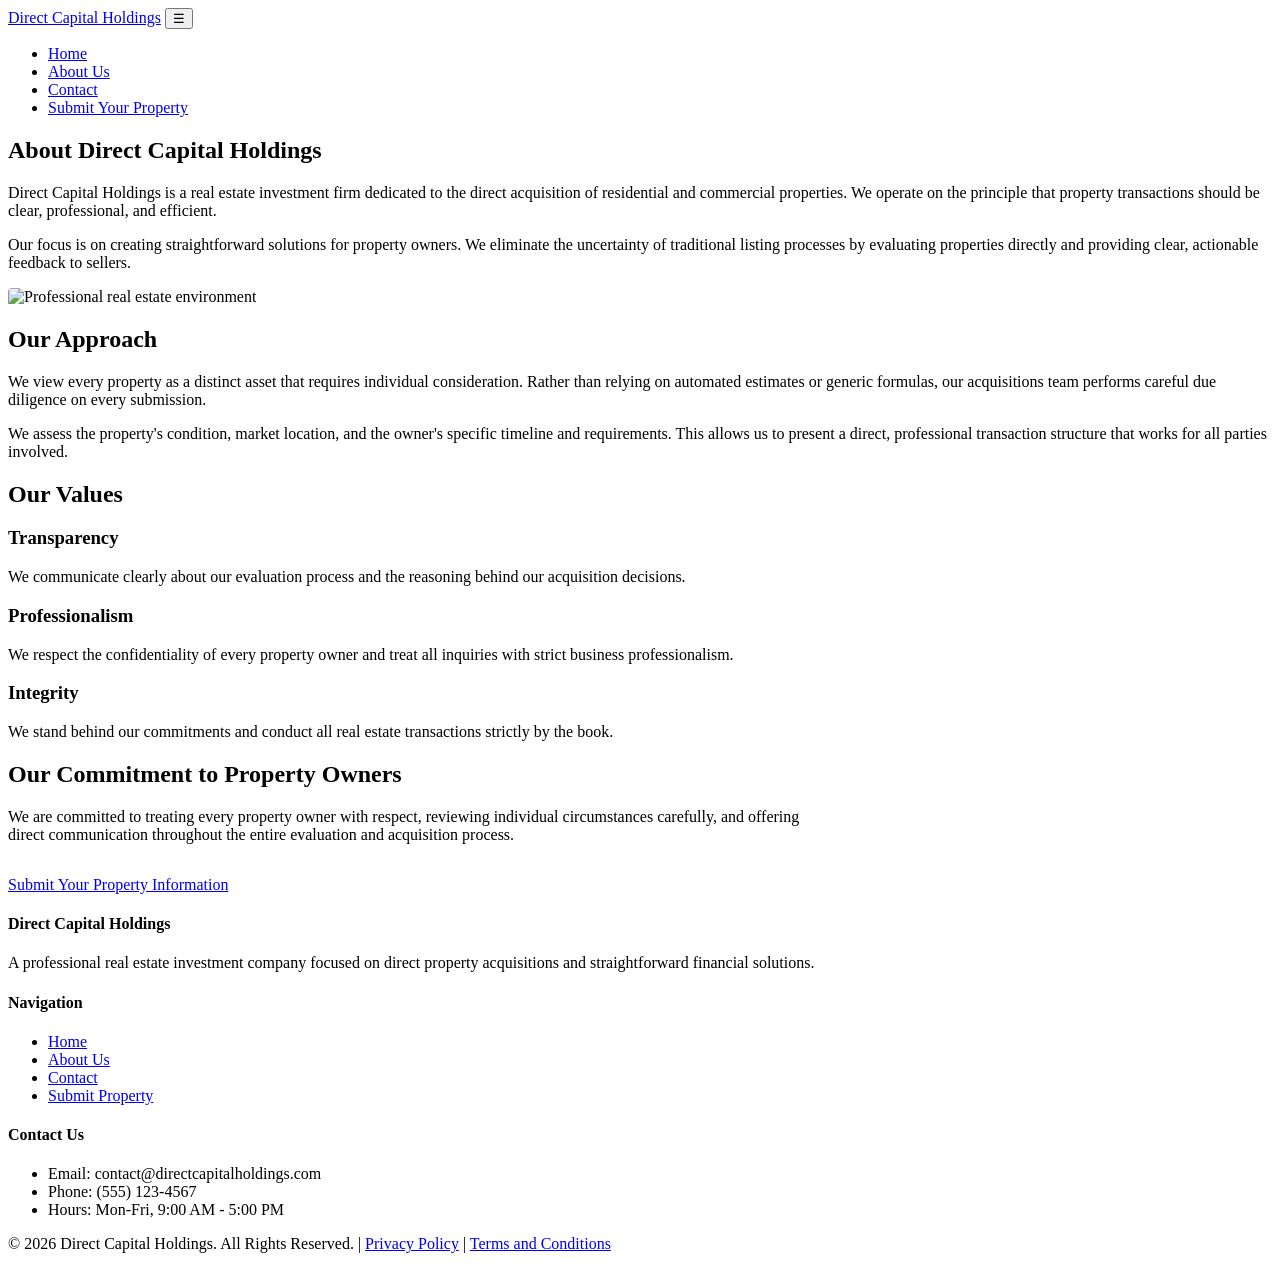
==== about.html @ 9b7ebd02 "Add files via upload" ====
<!DOCTYPE html>
<html lang="en" style="background-color: #FFFFFF;">
<head>
    <meta charset="UTF-8">
    <meta name="viewport" content="width=device-width, initial-scale=1.0">
    <meta name="color-scheme" content="light">
    
    <title>About Us | Direct Capital Holdings</title>
    <meta name="description" content="Learn about Direct Capital Holdings, our approach to real estate investment, and our commitment to professional property acquisitions.">
    
    <link rel="preconnect" href="https://fonts.googleapis.com">
    <link rel="preconnect" href="https://fonts.gstatic.com" crossorigin>
    <link href="https://fonts.googleapis.com/css2?family=Inter:wght@400;500;600;700&display=swap" rel="stylesheet">
    
    <link rel="stylesheet" href="css/style.css">
</head>
<body>

    <header class="navbar">
        <div class="container nav-container">
            <a href="index.html" class="logo">Direct Capital Holdings</a>
            <button class="mobile-menu-btn" aria-label="Toggle Navigation">☰</button>
            <nav>
                <ul class="nav-links">
                    <li><a href="index.html">Home</a></li>
                    <li><a href="about.html">About Us</a></li>
                    <li><a href="contact.html">Contact</a></li>
                    <li><a href="index.html#property-form" class="btn btn-primary">Submit Your Property</a></li>
                </ul>
            </nav>
        </div>
    </header>

    <section class="section">
        <div class="container grid-2">
            <div>
                <h1>About Direct Capital Holdings</h1>
                <p>Direct Capital Holdings is a real estate investment firm dedicated to the direct acquisition of residential and commercial properties. We operate on the principle that property transactions should be clear, professional, and efficient.</p>
                <p>Our focus is on creating straightforward solutions for property owners. We eliminate the uncertainty of traditional listing processes by evaluating properties directly and providing clear, actionable feedback to sellers.</p>
            </div>
            <div>
                <img src="https://images.unsplash.com/photo-1572025442646-866d16c84a54?ixlib=rb-4.0.3&auto=format&fit=crop&w=800&q=80" alt="Professional real estate environment" style="border-radius: 4px;">
            </div>
        </div>
    </section>

    <section class="section bg-light">
        <div class="container">
            <h2 class="text-center section-title">Our Approach</h2>
            <div class="form-container" style="box-shadow: none;">
                <p>We view every property as a distinct asset that requires individual consideration. Rather than relying on automated estimates or generic formulas, our acquisitions team performs careful due diligence on every submission.</p>
                <p>We assess the property's condition, market location, and the owner's specific timeline and requirements. This allows us to present a direct, professional transaction structure that works for all parties involved.</p>
            </div>
        </div>
    </section>

    <section class="section">
        <div class="container">
            <h2 class="text-center section-title">Our Values</h2>
            <div class="grid-3">
                <div class="card">
                    <h3>Transparency</h3>
                    <p>We communicate clearly about our evaluation process and the reasoning behind our acquisition decisions.</p>
                </div>
                <div class="card">
                    <h3>Professionalism</h3>
                    <p>We respect the confidentiality of every property owner and treat all inquiries with strict business professionalism.</p>
                </div>
                <div class="card">
                    <h3>Integrity</h3>
                    <p>We stand behind our commitments and conduct all real estate transactions strictly by the book.</p>
                </div>
            </div>
        </div>
    </section>

    <section class="section bg-navy text-center">
        <div class="container" style="max-width: 800px;">
            <h2>Our Commitment to Property Owners</h2>
            <p style="margin-bottom: 2rem;">We are committed to treating every property owner with respect, reviewing individual circumstances carefully, and offering direct communication throughout the entire evaluation and acquisition process.</p>
            <a href="index.html#property-form" class="btn btn-secondary">Submit Your Property Information</a>
        </div>
    </section>

    <footer class="footer">
        <div class="container">
            <div class="footer-grid">
                <div>
                    <h4>Direct Capital Holdings</h4>
                    <p>A professional real estate investment company focused on direct property acquisitions and straightforward financial solutions.</p>
                </div>
                <div>
                    <h4>Navigation</h4>
                    <ul class="footer-links">
                        <li><a href="index.html">Home</a></li>
                        <li><a href="about.html">About Us</a></li>
                        <li><a href="contact.html">Contact</a></li>
                        <li><a href="index.html#property-form">Submit Property</a></li>
                    </ul>
                </div>
                <div>
                    <h4>Contact Us</h4>
                    <ul class="footer-links">
                        <li>Email: contact@directcapitalholdings.com</li>
                        <li>Phone: (555) 123-4567</li>
                        <li>Hours: Mon-Fri, 9:00 AM - 5:00 PM</li>
                    </ul>
                </div>
            </div>
            <div class="footer-bottom">
                <p>&copy; 2026 Direct Capital Holdings. All Rights Reserved. | <a href="#">Privacy Policy</a> | <a href="#">Terms and Conditions</a></p>
            </div>
        </div>
    </footer>

    <script src="js/script.js" defer></script>
</body>
</html>
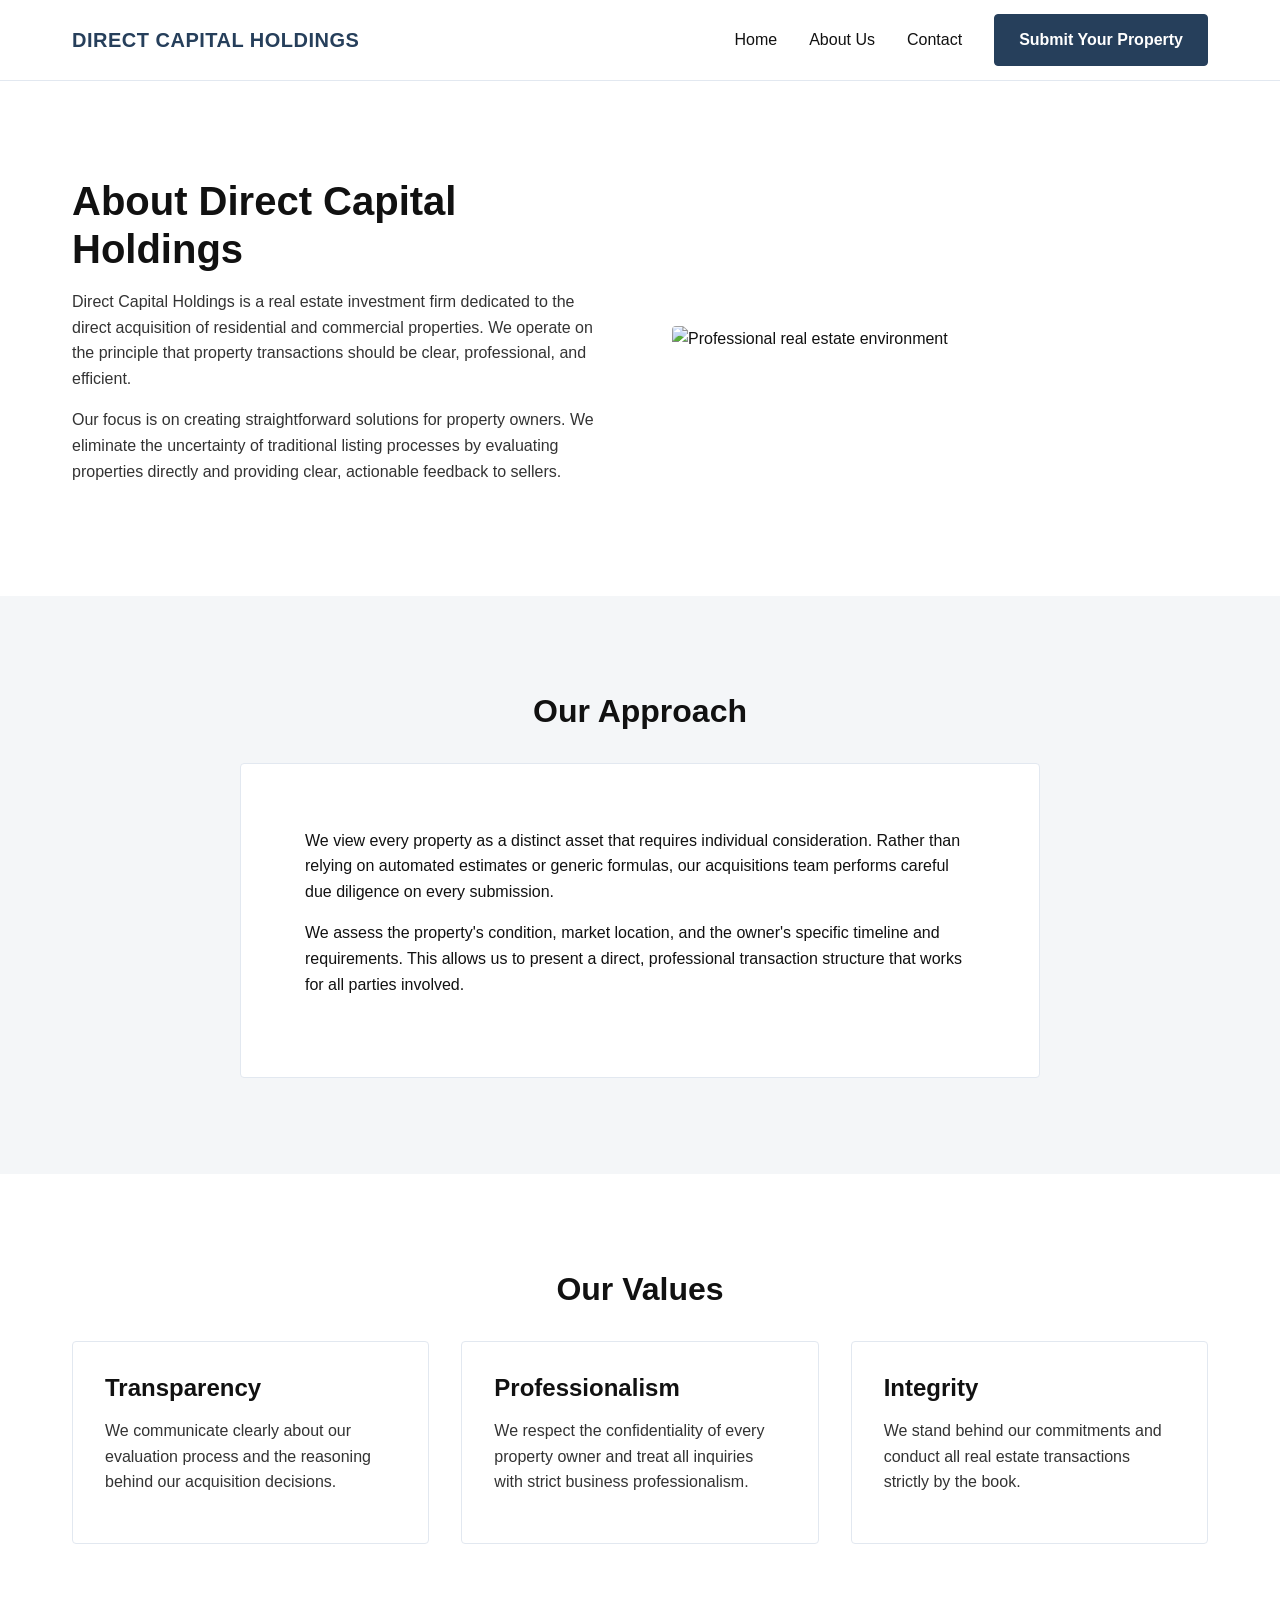
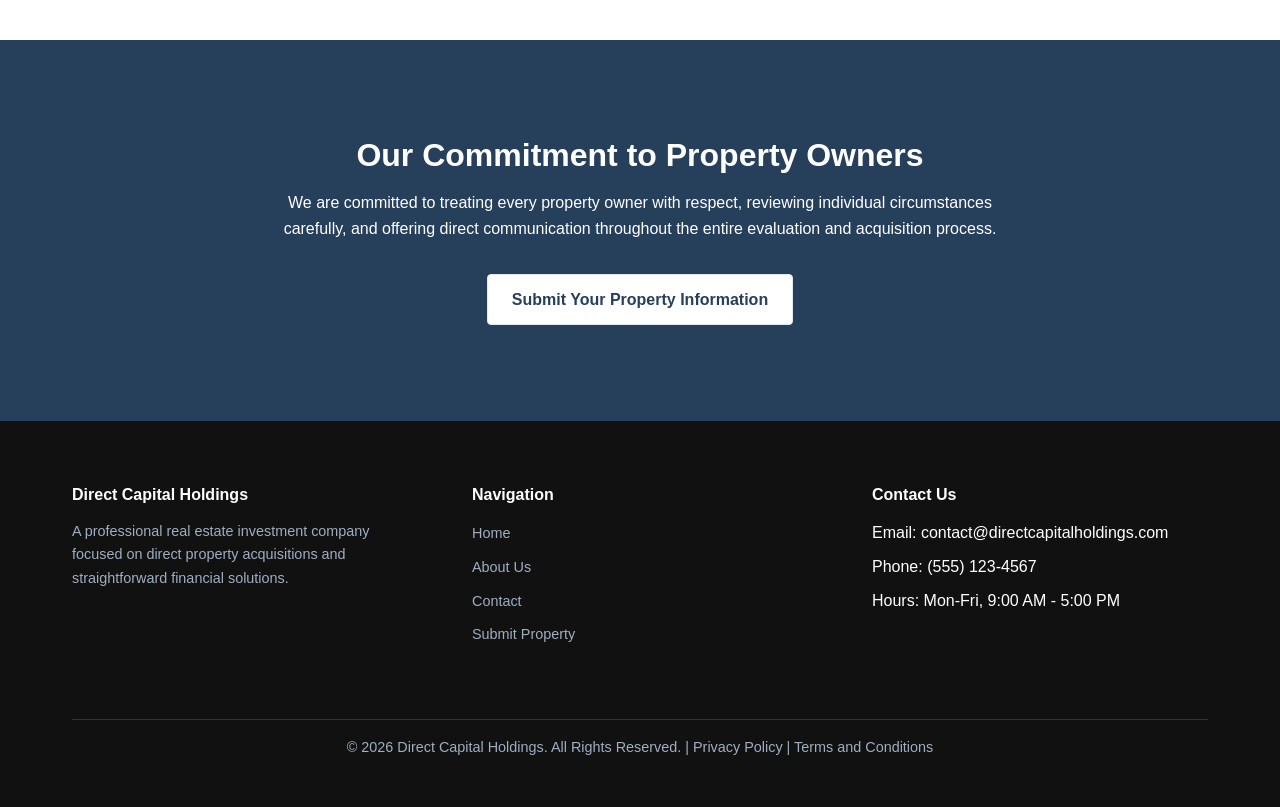
==== commit 7f6cb152: "Fix stylesheet path and include script.js Updated stylesheet link and added script tag." ====
--- a/about.html
+++ b/about.html
@@ -12,7 +12,7 @@
     <link rel="preconnect" href="https://fonts.gstatic.com" crossorigin>
     <link href="https://fonts.googleapis.com/css2?family=Inter:wght@400;500;600;700&display=swap" rel="stylesheet">
     
-    <link rel="stylesheet" href="css/style.css">
+    <link rel="stylesheet" href="style.css">
 </head>
 <body>
 
@@ -113,6 +113,10 @@
         </div>
     </footer>
 
+    <script src="script.js" defer></script>
+</body>
+</html>
+
     <script src="js/script.js" defer></script>
 </body>
-</html>+</html>
--- a/style.css
+++ b/style.css
@@ -0,0 +1,482 @@
+/* css/style.css */
+
+/* ==========================================================================
+   CSS Variables & Strict Reset
+   ========================================================================== */
+:root {
+    color-scheme: light;
+    
+    --primary-navy: #263F5B;
+    --black: #111111;
+    --white: #FFFFFF;
+    --light-gray: #F4F6F8;
+    --secondary-blue: #496783;
+    --border-color: #E2E8F0;
+    
+    --font-primary: 'Inter', Helvetica, Arial, sans-serif;
+    
+    --spacing-sm: 0.5rem;
+    --spacing-md: 1rem;
+    --spacing-lg: 2rem;
+    --spacing-xl: 4rem;
+    --spacing-xxl: 6rem;
+    
+    --radius: 4px;
+}
+
+* {
+    margin: 0;
+    padding: 0;
+    box-sizing: border-box;
+}
+
+html {
+    scroll-behavior: smooth;
+    /* Redundant safety check matching inline HTML style */
+    background-color: var(--white) !important;
+}
+
+body {
+    font-family: var(--font-primary);
+    color: var(--black);
+    background-color: var(--white);
+    line-height: 1.6;
+    font-size: 16px;
+    -webkit-font-smoothing: antialiased;
+}
+
+img {
+    max-width: 100%;
+    height: auto;
+    display: block;
+}
+
+a {
+    text-decoration: none;
+    color: var(--primary-navy);
+}
+
+a:hover, a:focus {
+    color: var(--secondary-blue);
+}
+
+/* ==========================================================================
+   Typography
+   ========================================================================== */
+h1, h2, h3, h4 {
+    font-weight: 700;
+    line-height: 1.2;
+    margin-bottom: var(--spacing-md);
+    color: var(--black);
+}
+
+h1 { font-size: 2.5rem; }
+h2 { font-size: 2rem; }
+h3 { font-size: 1.5rem; }
+
+p {
+    margin-bottom: var(--spacing-md);
+    color: #333333;
+}
+
+.text-center { text-align: center; }
+.section-title { margin-bottom: var(--spacing-lg); }
+
+/* ==========================================================================
+   Layout & Components
+   ========================================================================== */
+.container {
+    width: 100%;
+    max-width: 1200px;
+    margin: 0 auto;
+    padding: 0 var(--spacing-lg);
+}
+
+.section {
+    padding: var(--spacing-xxl) 0;
+}
+
+.bg-light { background-color: var(--light-gray); }
+
+.bg-navy { 
+    background-color: var(--primary-navy); 
+    color: var(--white);
+}
+.bg-navy h1, .bg-navy h2, .bg-navy h3, .bg-navy p {
+    color: var(--white);
+}
+
+/* ==========================================================================
+   Strict Button Definitions (NO BASE TRANSITIONS)
+   ========================================================================== */
+.btn, 
+button.btn, 
+a.btn {
+    display: inline-block;
+    padding: 12px 24px;
+    font-size: 1rem;
+    font-weight: 600;
+    text-align: center;
+    border-radius: var(--radius);
+    cursor: pointer;
+    font-family: var(--font-primary);
+    text-decoration: none;
+    -webkit-appearance: none;
+    -moz-appearance: none;
+    appearance: none;
+    user-select: none;
+    /* CRITICAL FIX: Transitions removed from base class to prevent load-time color shifting */
+}
+
+/* Primary Button States */
+.btn-primary, 
+button.btn-primary, 
+a.btn-primary {
+    background-color: var(--primary-navy);
+    color: var(--white) !important;
+    border: 1px solid var(--primary-navy);
+}
+
+/* Apply transitions only on interaction states so initial render snaps instantly */
+.btn-primary:hover,
+button.btn-primary:hover,
+a.btn-primary:hover,
+.btn-primary:focus,
+button.btn-primary:focus,
+a.btn-primary:focus {
+    background-color: var(--secondary-blue);
+    border-color: var(--secondary-blue);
+    color: var(--white) !important;
+    transition: background-color 0.15s ease-in-out, border-color 0.15s ease-in-out;
+}
+
+.btn-primary:focus, 
+button.btn-primary:focus, 
+a.btn-primary:focus {
+    outline: 2px solid var(--primary-navy);
+    outline-offset: 2px;
+}
+
+.btn-primary:active, 
+button.btn-primary:active, 
+a.btn-primary:active {
+    background-color: var(--black);
+    border-color: var(--black);
+    transition: none;
+}
+
+/* Secondary Button States */
+.btn-secondary, 
+button.btn-secondary, 
+a.btn-secondary {
+    background-color: var(--white);
+    color: var(--primary-navy);
+    border: 1px solid var(--border-color);
+}
+
+.btn-secondary:hover,
+button.btn-secondary:hover,
+a.btn-secondary:hover,
+.btn-secondary:focus, 
+button.btn-secondary:focus, 
+a.btn-secondary:focus {
+    background-color: var(--light-gray);
+    color: var(--primary-navy);
+    transition: background-color 0.15s ease-in-out, color 0.15s ease-in-out;
+}
+
+.btn-secondary:focus, 
+button.btn-secondary:focus, 
+a.btn-secondary:focus {
+    outline: 2px solid var(--primary-navy);
+    outline-offset: 2px;
+}
+
+.btn-secondary:active, 
+button.btn-secondary:active, 
+a.btn-secondary:active {
+    background-color: #E2E8F0;
+    transition: none;
+}
+
+.btn:disabled,
+button:disabled,
+.btn.disabled {
+    background-color: #E2E8F0 !important;
+    color: #A0AEC0 !important;
+    border-color: #E2E8F0 !important;
+    cursor: not-allowed;
+    opacity: 0.7;
+}
+
+/* ==========================================================================
+   Navigation
+   ========================================================================== */
+.navbar {
+    background-color: var(--white);
+    border-bottom: 1px solid var(--border-color);
+    position: sticky;
+    top: 0;
+    z-index: 1000;
+}
+
+.nav-container {
+    display: flex;
+    justify-content: space-between;
+    align-items: center;
+    height: 80px;
+}
+
+.logo {
+    font-size: 1.25rem;
+    font-weight: 700;
+    color: var(--primary-navy);
+    text-transform: uppercase;
+    letter-spacing: 0.5px;
+}
+
+.nav-links {
+    display: flex;
+    align-items: center;
+    gap: var(--spacing-lg);
+    list-style: none;
+}
+
+.nav-links a:not(.btn) {
+    font-weight: 500;
+    color: var(--black);
+}
+
+.nav-links a:not(.btn):hover,
+.nav-links a:not(.btn):focus {
+    color: var(--primary-navy);
+}
+
+.mobile-menu-btn {
+    display: none;
+    background: none;
+    border: none;
+    font-size: 1.5rem;
+    cursor: pointer;
+    color: var(--black);
+    -webkit-appearance: none;
+    appearance: none;
+}
+
+/* ==========================================================================
+   Grid Layouts
+   ========================================================================== */
+.grid-2 {
+    display: grid;
+    grid-template-columns: 1fr 1fr;
+    gap: var(--spacing-xl);
+    align-items: center;
+}
+
+.grid-3 {
+    display: grid;
+    grid-template-columns: repeat(3, 1fr);
+    gap: var(--spacing-lg);
+}
+
+.card {
+    background-color: var(--white);
+    padding: var(--spacing-lg);
+    border: 1px solid var(--border-color);
+    border-radius: var(--radius);
+}
+
+/* ==========================================================================
+   Forms
+   ========================================================================== */
+.form-container {
+    background-color: var(--white);
+    color: var(--black); 
+    padding: var(--spacing-xl);
+    border: 1px solid var(--border-color);
+    border-radius: var(--radius);
+    max-width: 800px;
+    margin: 0 auto;
+}
+
+.form-container h3, 
+.form-container p {
+    color: var(--black);
+}
+
+.form-group {
+    margin-bottom: var(--spacing-md);
+}
+
+.form-row {
+    display: grid;
+    grid-template-columns: 1fr 1fr;
+    gap: var(--spacing-md);
+}
+
+label {
+    display: block;
+    font-weight: 600;
+    margin-bottom: var(--spacing-sm);
+    font-size: 0.9rem;
+    color: var(--black); 
+}
+
+input[type="text"],
+input[type="email"],
+input[type="tel"],
+select,
+textarea {
+    width: 100%;
+    padding: 10px 12px;
+    border: 1px solid var(--border-color);
+    border-radius: var(--radius);
+    font-family: var(--font-primary);
+    font-size: 1rem;
+    background-color: var(--white);
+    color: var(--black);
+    -webkit-appearance: none;
+    -moz-appearance: none;
+    appearance: none;
+}
+
+select {
+    background-image: url("data:image/svg+xml;charset=UTF-8,%3csvg xmlns='http://www.w3.org/2000/svg' viewBox='0 0 24 24' fill='none' stroke='currentColor' stroke-width='2' stroke-linecap='round' stroke-linejoin='round'%3e%3cpolyline points='6 9 12 15 18 9'%3e%3c/polyline%3e%3c/svg%3e");
+    background-repeat: no-repeat;
+    background-position: right 12px center;
+    background-size: 16px;
+    padding-right: 40px;
+}
+
+input:focus,
+select:focus,
+textarea:focus {
+    outline: none;
+    border-color: var(--primary-navy);
+    box-shadow: 0 0 0 1px var(--primary-navy);
+}
+
+textarea {
+    resize: vertical;
+    min-height: 100px;
+}
+
+.form-feedback {
+    display: none;
+    padding: var(--spacing-md);
+    background-color: #E6F4EA;
+    color: #137333;
+    border: 1px solid #CEEAD6;
+    border-radius: var(--radius);
+    margin-top: var(--spacing-md);
+    text-align: center;
+    font-weight: 600;
+}
+
+/* ==========================================================================
+   Hero Section
+   ========================================================================== */
+.hero {
+    display: flex;
+    align-items: center;
+    min-height: 60vh;
+    background-color: var(--light-gray);
+    border-bottom: 1px solid var(--border-color);
+}
+
+.hero-content {
+    max-width: 800px;
+}
+
+.hero-actions {
+    display: flex;
+    gap: var(--spacing-md);
+    margin-top: var(--spacing-lg);
+}
+
+/* ==========================================================================
+   Footer
+   ========================================================================== */
+.footer {
+    background-color: var(--black);
+    color: var(--white);
+    padding: var(--spacing-xl) 0 var(--spacing-lg) 0;
+}
+
+.footer-grid {
+    display: grid;
+    grid-template-columns: 1fr 1fr 1fr;
+    gap: var(--spacing-xl);
+    margin-bottom: var(--spacing-xl);
+}
+
+.footer h4 {
+    color: var(--white);
+    margin-bottom: var(--spacing-md);
+}
+
+.footer p, .footer a {
+    color: #A0AEC0;
+    font-size: 0.9rem;
+}
+
+.footer a:hover, .footer a:focus {
+    color: var(--white);
+}
+
+.footer-links {
+    list-style: none;
+}
+
+.footer-links li {
+    margin-bottom: var(--spacing-sm);
+}
+
+.footer-bottom {
+    border-top: 1px solid #333333;
+    padding-top: var(--spacing-md);
+    text-align: center;
+    font-size: 0.85rem;
+    color: #A0AEC0;
+}
+
+/* ==========================================================================
+   Responsive Design
+   ========================================================================== */
+@media (max-width: 768px) {
+    .nav-links {
+        display: none;
+        position: absolute;
+        top: 80px;
+        left: 0;
+        right: 0;
+        background-color: var(--white);
+        flex-direction: column;
+        padding: var(--spacing-md);
+        border-bottom: 1px solid var(--border-color);
+        box-shadow: 0 4px 6px -1px rgba(0, 0, 0, 0.05);
+    }
+    
+    .nav-links.active {
+        display: flex;
+    }
+    
+    .mobile-menu-btn {
+        display: block;
+    }
+    
+    .hero {
+        padding: var(--spacing-xl) 0;
+    }
+    
+    h1 { font-size: 2rem; }
+    
+    .grid-2, .grid-3, .form-row, .footer-grid {
+        grid-template-columns: 1fr;
+        gap: var(--spacing-md);
+    }
+    
+    .hero-actions {
+        flex-direction: column;
+    }
+}
